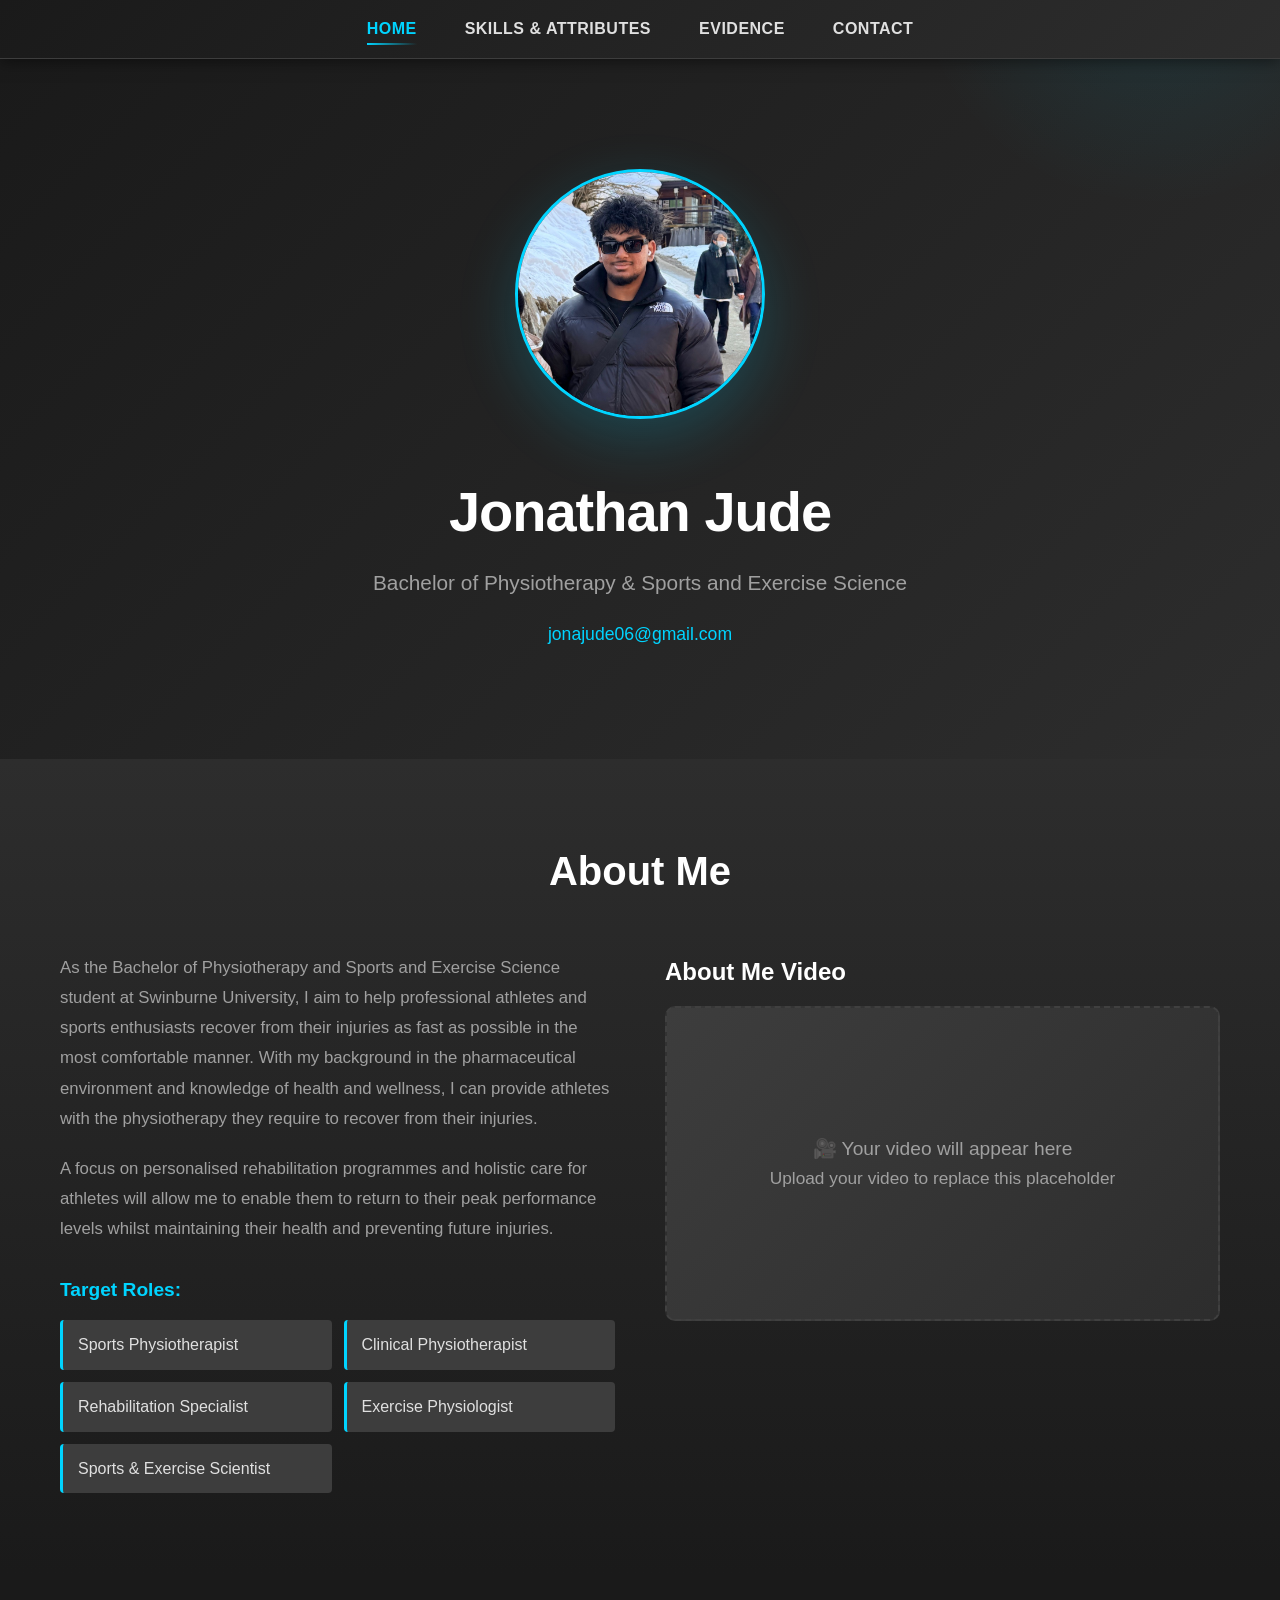
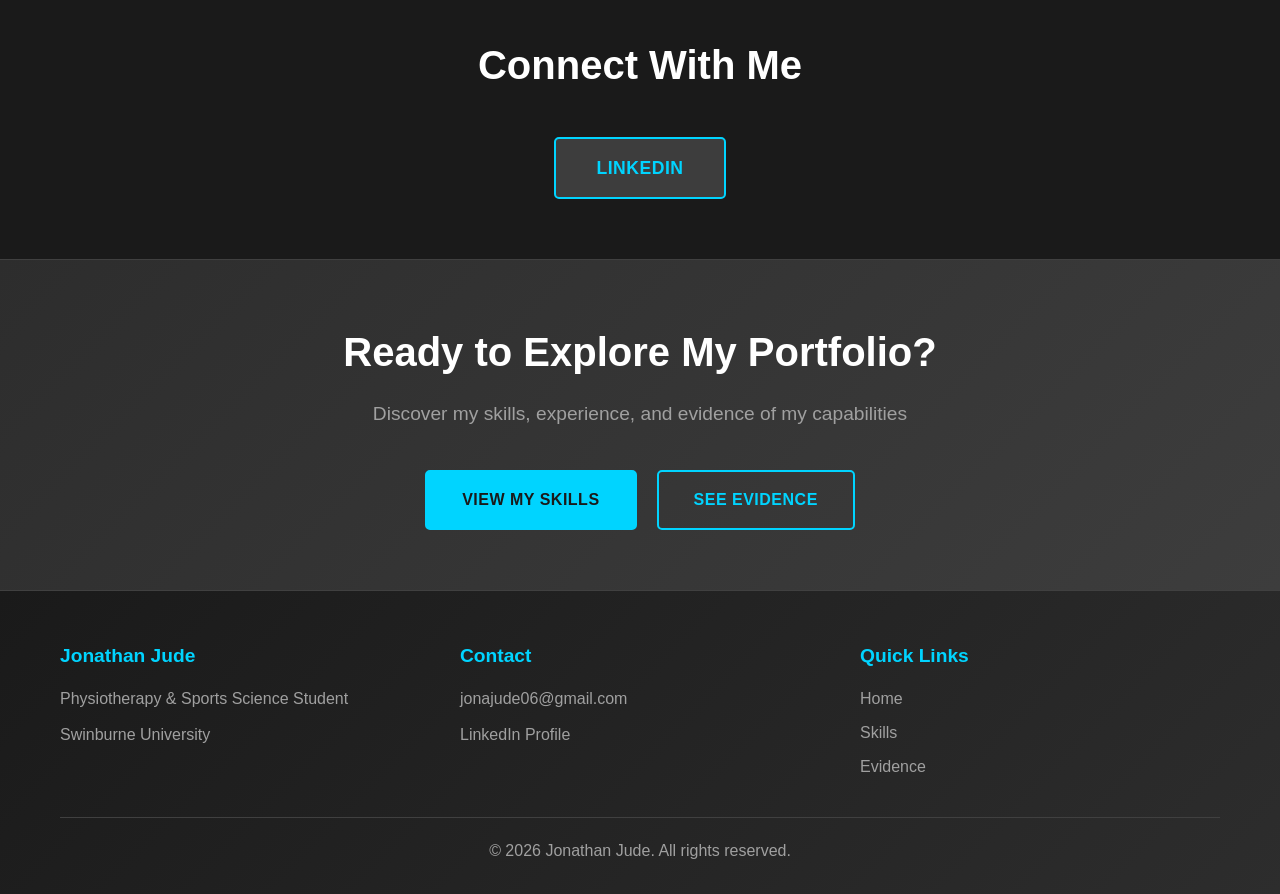
==== index.html @ 3bde9a71 "Add files via upload" ====
<!DOCTYPE html>
<html lang="en">
<head>
    <meta charset="UTF-8">
    <meta name="viewport" content="width=device-width, initial-scale=1.0">
    <title>Jonathan Jude - Physiotherapy & Sports Science Portfolio</title>
    <link rel="stylesheet" href="styles.css">
</head>
<body>
    <!-- Navigation -->
    <nav class="navbar">
        <div class="nav-container">
            <ul class="nav-links">
                <li><a href="index.html" class="active">Home</a></li>
                <li><a href="skills.html">Skills & Attributes</a></li>
                <li><a href="evidence.html">Evidence</a></li>
                <li><a href="#contact">Contact</a></li>
            </ul>
        </div>
    </nav>

    <!-- Hero Section -->
    <section class="hero">
        <div class="hero-content">
            <div class="profile-container">
                <img src="IMG_2992.jpg" alt="Jonathan Jude" class="profile-photo">
            </div>
            <h1>Jonathan Jude</h1>
            <p class="subtitle">Bachelor of Physiotherapy & Sports and Exercise Science</p>
            <p class="email"><a href="mailto:jonajude06@gmail.com">jonajude06@gmail.com</a></p>
        </div>
    </section>

    <!-- About Me Section -->
    <section class="about-me">
        <div class="container">
            <h2>About Me</h2>
            <div class="about-content">
                <div class="about-text">
                    <p>
                        As the Bachelor of Physiotherapy and Sports and Exercise Science student at Swinburne University, I aim to help professional athletes and sports enthusiasts recover from their injuries as fast as possible in the most comfortable manner. With my background in the pharmaceutical environment and knowledge of health and wellness, I can provide athletes with the physiotherapy they require to recover from their injuries.
                    </p>
                    <p>
                        A focus on personalised rehabilitation programmes and holistic care for athletes will allow me to enable them to return to their peak performance levels whilst maintaining their health and preventing future injuries.
                    </p>
                    <h3>Target Roles:</h3>
                    <ul class="roles-list">
                        <li>Sports Physiotherapist</li>
                        <li>Clinical Physiotherapist</li>
                        <li>Rehabilitation Specialist</li>
                        <li>Exercise Physiologist</li>
                        <li>Sports & Exercise Scientist</li>
                    </ul>
                </div>

                <!-- Video Placeholder -->
                <div class="video-container">
                    <h3>About Me Video</h3>
                    <div class="video-placeholder">
                        <p>🎥 Your video will appear here</p>
                        <p style="font-size: 0.9em;">Upload your video to replace this placeholder</p>
                        <!-- Replace the src below with your video URL when ready -->
                        <!-- <iframe width="100%" height="315" src="YOUR_VIDEO_URL" frameborder="0" allowfullscreen></iframe> -->
                    </div>
                </div>
            </div>
        </div>
    </section>

    <!-- Professional Networks -->
    <section class="networks">
        <div class="container">
            <h2>Connect With Me</h2>
            <div class="network-links">
                <a href="https://www.linkedin.com/in/jonathan-jude-8856983b6/" target="_blank" class="network-btn linkedin">
                    <span>LinkedIn</span>
                </a>
            </div>
        </div>
    </section>

    <!-- CTA Section -->
    <section class="cta">
        <div class="container">
            <h2>Ready to Explore My Portfolio?</h2>
            <p>Discover my skills, experience, and evidence of my capabilities</p>
            <div class="cta-buttons">
                <a href="skills.html" class="btn btn-primary">View My Skills</a>
                <a href="evidence.html" class="btn btn-secondary">See Evidence</a>
            </div>
        </div>
    </section>

    <!-- Footer -->
    <footer class="footer" id="contact">
        <div class="container">
            <div class="footer-content">
                <div class="footer-section">
                    <h3>Jonathan Jude</h3>
                    <p>Physiotherapy & Sports Science Student</p>
                    <p>Swinburne University</p>
                </div>
                <div class="footer-section">
                    <h3>Contact</h3>
                    <p><a href="mailto:jonajude06@gmail.com">jonajude06@gmail.com</a></p>
                    <p><a href="https://www.linkedin.com/in/jonathan-jude-8856983b6/" target="_blank">LinkedIn Profile</a></p>
                </div>
                <div class="footer-section">
                    <h3>Quick Links</h3>
                    <ul>
                        <li><a href="index.html">Home</a></li>
                        <li><a href="skills.html">Skills</a></li>
                        <li><a href="evidence.html">Evidence</a></li>
                    </ul>
                </div>
            </div>
            <div class="footer-bottom">
                <p>&copy; 2026 Jonathan Jude. All rights reserved.</p>
            </div>
        </div>
    </footer>

    <script src="script.js"></script>
</body>
</html>
---- styles.css ----
/* ===========================
   GENERAL STYLES
   =========================== */
* {
    margin: 0;
    padding: 0;
    box-sizing: border-box;
}

:root {
    --primary-dark: #1a1a1a;
    --secondary-dark: #2d2d2d;
    --tertiary-dark: #3d3d3d;
    --accent-color: #00d4ff;
    --text-light: #e0e0e0;
    --text-grey: #a0a0a0;
    --white: #ffffff;
    --border-color: #404040;
}

html {
    scroll-behavior: smooth;
}

body {
    font-family: 'Segoe UI', 'Helvetica Neue', Arial, sans-serif;
    line-height: 1.6;
    color: var(--text-light);
    background-color: var(--primary-dark);
}

.container {
    max-width: 1200px;
    margin: 0 auto;
    padding: 0 20px;
}

/* ===========================
   NAVIGATION
   =========================== */
.navbar {
    background: linear-gradient(135deg, var(--primary-dark) 0%, var(--secondary-dark) 100%);
    padding: 1rem 0;
    position: sticky;
    top: 0;
    z-index: 1000;
    box-shadow: 0 2px 15px rgba(0, 0, 0, 0.5);
    border-bottom: 1px solid var(--tertiary-dark);
}

.nav-container {
    max-width: 1200px;
    margin: 0 auto;
    padding: 0 20px;
    display: flex;
    justify-content: center;
    align-items: center;
}

.nav-links {
    display: flex;
    list-style: none;
    gap: 3rem;
}

.nav-links a {
    color: var(--text-light);
    text-decoration: none;
    font-weight: 600;
    transition: all 0.3s ease;
    position: relative;
    font-size: 1rem;
    text-transform: uppercase;
    letter-spacing: 0.5px;
}

.nav-links a:hover,
.nav-links a.active {
    color: var(--accent-color);
}

.nav-links a.active::after {
    content: '';
    position: absolute;
    bottom: -8px;
    left: 0;
    right: 0;
    height: 2px;
    background: linear-gradient(90deg, var(--accent-color), transparent);
}

/* ===========================
   HERO SECTION
   =========================== */
.hero {
    background: linear-gradient(135deg, var(--primary-dark) 0%, var(--secondary-dark) 100%);
    color: var(--text-light);
    padding: 100px 20px;
    text-align: center;
    min-height: 700px;
    display: flex;
    align-items: center;
    justify-content: center;
    position: relative;
    overflow: hidden;
}

.hero::before {
    content: '';
    position: absolute;
    top: -50%;
    right: -10%;
    width: 500px;
    height: 500px;
    background: radial-gradient(circle, rgba(0, 212, 255, 0.1) 0%, transparent 70%);
    border-radius: 50%;
}

.hero-content {
    max-width: 600px;
    position: relative;
    z-index: 1;
}

.profile-container {
    margin-bottom: 40px;
}

.profile-photo {
    width: 250px;
    height: 250px;
    border-radius: 50%;
    border: 3px solid var(--accent-color);
    box-shadow: 0 20px 60px rgba(0, 212, 255, 0.2);
    object-fit: cover;
    transition: all 0.3s ease;
}

.profile-photo:hover {
    box-shadow: 0 20px 80px rgba(0, 212, 255, 0.4);
    transform: scale(1.02);
}

.hero h1 {
    font-size: 3.5rem;
    margin-bottom: 10px;
    font-weight: 700;
    color: var(--white);
    letter-spacing: -1px;
}

.subtitle {
    font-size: 1.3rem;
    margin-bottom: 20px;
    font-weight: 300;
    color: var(--text-grey);
}

.email a {
    color: var(--accent-color);
    text-decoration: none;
    font-size: 1.1rem;
    font-weight: 500;
    transition: all 0.3s ease;
}

.email a:hover {
    text-decoration: underline;
    color: var(--white);
}

/* ===========================
   ABOUT ME SECTION
   =========================== */
.about-me {
    padding: 80px 20px;
    background: linear-gradient(180deg, var(--secondary-dark) 0%, var(--primary-dark) 100%);
}

.about-me h2 {
    font-size: 2.5rem;
    color: var(--white);
    margin-bottom: 50px;
    text-align: center;
}

.about-content {
    display: grid;
    grid-template-columns: 1fr 1fr;
    gap: 50px;
    align-items: start;
}

.about-text p {
    font-size: 1.05rem;
    color: var(--text-grey);
    margin-bottom: 20px;
    line-height: 1.8;
}

.about-text h3 {
    color: var(--accent-color);
    margin-top: 30px;
    margin-bottom: 15px;
    font-size: 1.2rem;
}

.roles-list {
    list-style: none;
    display: grid;
    grid-template-columns: 1fr 1fr;
    gap: 12px;
}

.roles-list li {
    background-color: var(--tertiary-dark);
    padding: 12px 15px;
    border-left: 3px solid var(--accent-color);
    border-radius: 4px;
    font-weight: 500;
    color: var(--text-light);
}

/* Video Container */
.video-container h3 {
    font-size: 1.5rem;
    color: var(--white);
    margin-bottom: 15px;
}

.video-placeholder {
    background: linear-gradient(135deg, var(--tertiary-dark) 0%, var(--secondary-dark) 100%);
    border-radius: 10px;
    padding: 60px 20px;
    text-align: center;
    min-height: 315px;
    display: flex;
    flex-direction: column;
    align-items: center;
    justify-content: center;
    border: 2px dashed var(--border-color);
    color: var(--text-grey);
    font-size: 1.2rem;
}

iframe {
    border-radius: 10px;
    box-shadow: 0 10px 40px rgba(0, 0, 0, 0.3);
    border: 1px solid var(--tertiary-dark);
}

/* ===========================
   NETWORKS SECTION
   =========================== */
.networks {
    padding: 60px 20px;
    background-color: var(--primary-dark);
}

.networks h2 {
    font-size: 2.5rem;
    color: var(--white);
    margin-bottom: 40px;
    text-align: center;
}

.network-links {
    display: flex;
    gap: 20px;
    justify-content: center;
    flex-wrap: wrap;
}

.network-btn {
    padding: 15px 40px;
    border-radius: 5px;
    text-decoration: none;
    font-weight: 600;
    font-size: 1.1rem;
    transition: all 0.3s ease;
    border: 2px solid;
    text-transform: uppercase;
    letter-spacing: 0.5px;
}

.network-btn.linkedin {
    background-color: var(--tertiary-dark);
    color: var(--accent-color);
    border-color: var(--accent-color);
}

.network-btn.linkedin:hover {
    background-color: var(--accent-color);
    color: var(--primary-dark);
    transform: translateY(-3px);
    box-shadow: 0 10px 30px rgba(0, 212, 255, 0.2);
}

.network-btn.github {
    background-color: var(--tertiary-dark);
    color: var(--accent-color);
    border-color: var(--accent-color);
}

.network-btn.github:hover {
    background-color: var(--accent-color);
    color: var(--primary-dark);
    transform: translateY(-3px);
    box-shadow: 0 10px 30px rgba(0, 212, 255, 0.2);
}

/* ===========================
   CTA SECTION
   =========================== */
.cta {
    background: linear-gradient(135deg, var(--secondary-dark) 0%, var(--tertiary-dark) 100%);
    color: var(--text-light);
    padding: 60px 20px;
    text-align: center;
    border-top: 1px solid var(--border-color);
}

.cta h2 {
    font-size: 2.5rem;
    margin-bottom: 15px;
    color: var(--white);
}

.cta p {
    font-size: 1.2rem;
    margin-bottom: 40px;
    color: var(--text-grey);
}

.cta-buttons {
    display: flex;
    gap: 20px;
    justify-content: center;
    flex-wrap: wrap;
}

/* ===========================
   BUTTONS
   =========================== */
.btn {
    padding: 15px 35px;
    border-radius: 5px;
    text-decoration: none;
    font-weight: 600;
    font-size: 1rem;
    transition: all 0.3s ease;
    display: inline-block;
    cursor: pointer;
    border: 2px solid;
    text-transform: uppercase;
    letter-spacing: 0.5px;
}

.btn-primary {
    background-color: var(--accent-color);
    color: var(--primary-dark);
    border-color: var(--accent-color);
}

.btn-primary:hover {
    background-color: transparent;
    color: var(--accent-color);
    transform: translateY(-2px);
    box-shadow: 0 10px 30px rgba(0, 212, 255, 0.2);
}

.btn-secondary {
    background-color: transparent;
    color: var(--accent-color);
    border-color: var(--accent-color);
}

.btn-secondary:hover {
    background-color: var(--accent-color);
    color: var(--primary-dark);
    transform: translateY(-2px);
    box-shadow: 0 10px 30px rgba(0, 212, 255, 0.2);
}

/* ===========================
   SKILLS PAGE
   =========================== */
.skills-section {
    padding: 60px 20px;
    background: linear-gradient(180deg, var(--primary-dark) 0%, var(--secondary-dark) 100%);
    min-height: calc(100vh - 200px);
}

.skills-section h1 {
    font-size: 2.8rem;
    color: var(--white);
    margin-bottom: 20px;
    text-align: center;
}

.intro-text {
    font-size: 1.2rem;
    color: var(--text-grey);
    text-align: center;
    margin-bottom: 50px;
    max-width: 800px;
    margin-left: auto;
    margin-right: auto;
}

.skill-category {
    margin-bottom: 60px;
}

.skill-category h2 {
    font-size: 2rem;
    color: var(--white);
    margin-bottom: 30px;
    padding-bottom: 15px;
    border-bottom: 2px solid var(--accent-color);
}

.skills-grid {
    display: grid;
    grid-template-columns: repeat(auto-fit, minmax(300px, 1fr));
    gap: 25px;
}

.skill-card {
    background: linear-gradient(135deg, var(--secondary-dark) 0%, var(--tertiary-dark) 100%);
    padding: 25px;
    border-radius: 8px;
    box-shadow: 0 5px 20px rgba(0, 0, 0, 0.3);
    transition: all 0.3s ease;
    border-top: 3px solid var(--accent-color);
}

.skill-card:hover {
    transform: translateY(-5px);
    box-shadow: 0 15px 40px rgba(0, 212, 255, 0.15);
    background: linear-gradient(135deg, var(--tertiary-dark) 0%, var(--secondary-dark) 100%);
}

.skill-card h3 {
    color: var(--accent-color);
    margin-bottom: 12px;
    font-size: 1.2rem;
}

.skill-card p {
    color: var(--text-grey);
    line-height: 1.7;
}

.experience-list {
    display: grid;
    gap: 25px;
}

.experience-item {
    background: linear-gradient(135deg, var(--secondary-dark) 0%, var(--tertiary-dark) 100%);
    padding: 30px;
    border-radius: 8px;
    box-shadow: 0 5px 20px rgba(0, 0, 0, 0.3);
    border-left: 5px solid var(--accent-color);
}

.experience-item h3 {
    color: var(--white);
    font-size: 1.5rem;
    margin-bottom: 8px;
}

.experience-item p {
    color: var(--text-grey);
    margin-bottom: 15px;
    font-weight: 500;
}

.experience-item ul {
    list-style: none;
    margin-left: 0;
}

.experience-item li {
    padding-left: 25px;
    position: relative;
    color: var(--text-grey);
    margin-bottom: 8px;
}

.experience-item li:before {
    content: "→";
    position: absolute;
    left: 0;
    color: var(--accent-color);
    font-weight: bold;
}

.qualifications-list {
    display: grid;
    gap: 15px;
}

.qualification-item {
    background: linear-gradient(135deg, var(--secondary-dark) 0%, var(--tertiary-dark) 100%);
    padding: 20px;
    border-radius: 8px;
    border-left: 4px solid var(--accent-color);
    box-shadow: 0 3px 15px rgba(0, 0, 0, 0.2);
}

.qualification-item h3 {
    color: var(--white);
    margin-bottom: 8px;
}

.qualification-item p {
    color: var(--text-grey);
    font-size: 0.95rem;
}

.cta-section {
    background: linear-gradient(135deg, var(--secondary-dark) 0%, var(--tertiary-dark) 100%);
    color: var(--text-light);
    padding: 50px 30px;
    border-radius: 8px;
    margin-top: 60px;
    text-align: center;
    border: 1px solid var(--border-color);
}

.cta-section h2 {
    font-size: 2rem;
    margin-bottom: 15px;
    color: var(--white);
}

.cta-section p {
    font-size: 1.1rem;
    margin-bottom: 30px;
    color: var(--text-grey);
}

/* ===========================
   EVIDENCE PAGE
   =========================== */
.evidence-section {
    padding: 60px 20px;
    background: linear-gradient(180deg, var(--primary-dark) 0%, var(--secondary-dark) 100%);
    min-height: calc(100vh - 200px);
}

.evidence-section h1 {
    font-size: 2.8rem;
    color: var(--white);
    margin-bottom: 20px;
    text-align: center;
}

.evidence-item {
    background: linear-gradient(135deg, var(--secondary-dark) 0%, var(--tertiary-dark) 100%);
    padding: 40px;
    border-radius: 8px;
    box-shadow: 0 5px 25px rgba(0, 0, 0, 0.3);
    margin-bottom: 40px;
    border-left: 5px solid var(--accent-color);
}

.evidence-item.alternate {
    border-left: 5px solid var(--text-grey);
}

.evidence-content h2 {
    color: var(--white);
    font-size: 1.8rem;
    margin-bottom: 15px;
}

.evidence-type-badge {
    display: inline-block;
    background-color: var(--accent-color);
    color: var(--primary-dark);
    padding: 6px 15px;
    border-radius: 4px;
    font-size: 0.85rem;
    font-weight: 600;
    margin-bottom: 15px;
}

.evidence-content p {
    color: var(--text-grey);
    line-height: 1.8;
    margin-bottom: 15px;
}

.evidence-content ul {
    list-style: none;
    margin-left: 0;
    margin-bottom: 20px;
}

.evidence-content li {
    padding-left: 25px;
    position: relative;
    color: var(--text-grey);
    margin-bottom: 10px;
}

.evidence-content li:before {
    content: "✓";
    position: absolute;
    left: 0;
    color: var(--accent-color);
    font-weight: bold;
    font-size: 1.2rem;
}

.project-details {
    background-color: var(--primary-dark);
    padding: 20px;
    border-radius: 6px;
    margin: 20px 0;
    border: 1px solid var(--border-color);
}

.project-details li {
    margin-bottom: 12px;
    padding-left: 30px;
    position: relative;
}

.project-details li:before {
    content: "📌";
    position: absolute;
    left: 0;
}

.testimonial {
    background-color: var(--primary-dark);
    padding: 25px;
    border-left: 4px solid var(--accent-color);
    border-radius: 6px;
    margin: 20px 0;
    border: 1px solid var(--border-color);
}

.testimonial p {
    color: var(--text-grey);
    margin-bottom: 15px;
    font-size: 1.05rem;
    font-style: italic;
}

.testimonial footer {
    color: var(--text-light);
    font-style: normal;
    font-weight: 500;
}

.evidence-image-placeholder {
    background: linear-gradient(135deg, var(--tertiary-dark) 0%, var(--secondary-dark) 100%);
    padding: 80px 20px;
    border-radius: 8px;
    text-align: center;
    color: var(--text-grey);
    margin-top: 20px;
    border: 2px dashed var(--border-color);
}

.evidence-summary {
    background: linear-gradient(135deg, var(--secondary-dark) 0%, var(--tertiary-dark) 100%);
    color: var(--text-light);
    padding: 40px;
    border-radius: 8px;
    text-align: center;
    margin-top: 60px;
    border: 1px solid var(--border-color);
}

.evidence-summary h2 {
    font-size: 2rem;
    margin-bottom: 20px;
    color: var(--white);
}

.evidence-summary p {
    font-size: 1.1rem;
    margin-bottom: 30px;
    line-height: 1.8;
    color: var(--text-grey);
}

/* ===========================
   FOOTER
   =========================== */
.footer {
    background: linear-gradient(135deg, var(--primary-dark) 0%, var(--secondary-dark) 100%);
    color: var(--text-light);
    padding: 50px 20px 30px;
    border-top: 1px solid var(--border-color);
}

.footer-content {
    display: grid;
    grid-template-columns: repeat(auto-fit, minmax(250px, 1fr));
    gap: 40px;
    margin-bottom: 30px;
}

.footer-section h3 {
    color: var(--accent-color);
    margin-bottom: 15px;
    font-size: 1.2rem;
}

.footer-section p {
    color: var(--text-grey);
    margin-bottom: 10px;
    line-height: 1.6;
}

.footer-section a {
    color: var(--text-grey);
    text-decoration: none;
    transition: all 0.3s ease;
}

.footer-section a:hover {
    color: var(--accent-color);
}

.footer-section ul {
    list-style: none;
}

.footer-section li {
    margin-bottom: 8px;
}

.footer-bottom {
    border-top: 1px solid var(--border-color);
    padding-top: 20px;
    text-align: center;
    color: var(--text-grey);
}

/* ===========================
   RESPONSIVE DESIGN
   =========================== */
@media (max-width: 768px) {
    .nav-links {
        gap: 1.5rem;
        font-size: 0.9rem;
    }

    .hero h1 {
        font-size: 2.5rem;
    }

    .subtitle {
        font-size: 1.1rem;
    }

    .profile-photo {
        width: 180px;
        height: 180px;
    }

    .about-content {
        grid-template-columns: 1fr;
    }

    .roles-list {
        grid-template-columns: 1fr;
    }

    .skills-grid {
        grid-template-columns: 1fr;
    }

    .hero {
        padding: 60px 20px;
        min-height: auto;
    }

    .about-me,
    .skills-section,
    .evidence-section {
        padding: 40px 20px;
    }

    .skill-category h2,
    .evidence-section h1,
    .skills-section h1 {
        font-size: 1.8rem;
    }

    .cta-buttons {
        flex-direction: column;
    }

    .btn {
        width: 100%;
    }

    .footer-content {
        grid-template-columns: 1fr;
        gap: 25px;
    }

    .evidence-item {
        padding: 25px;
    }
}

@media (max-width: 480px) {
    .nav-links {
        gap: 0.8rem;
        font-size: 0.75rem;
    }

    .hero h1 {
        font-size: 2rem;
    }

    .profile-photo {
        width: 150px;
        height: 150px;
    }

    .subtitle {
        font-size: 0.95rem;
    }

    .container {
        padding: 0 15px;
    }

    .about-text h2 {
        font-size: 1.8rem;
    }

    .intro-text {
        font-size: 1rem;
    }
}
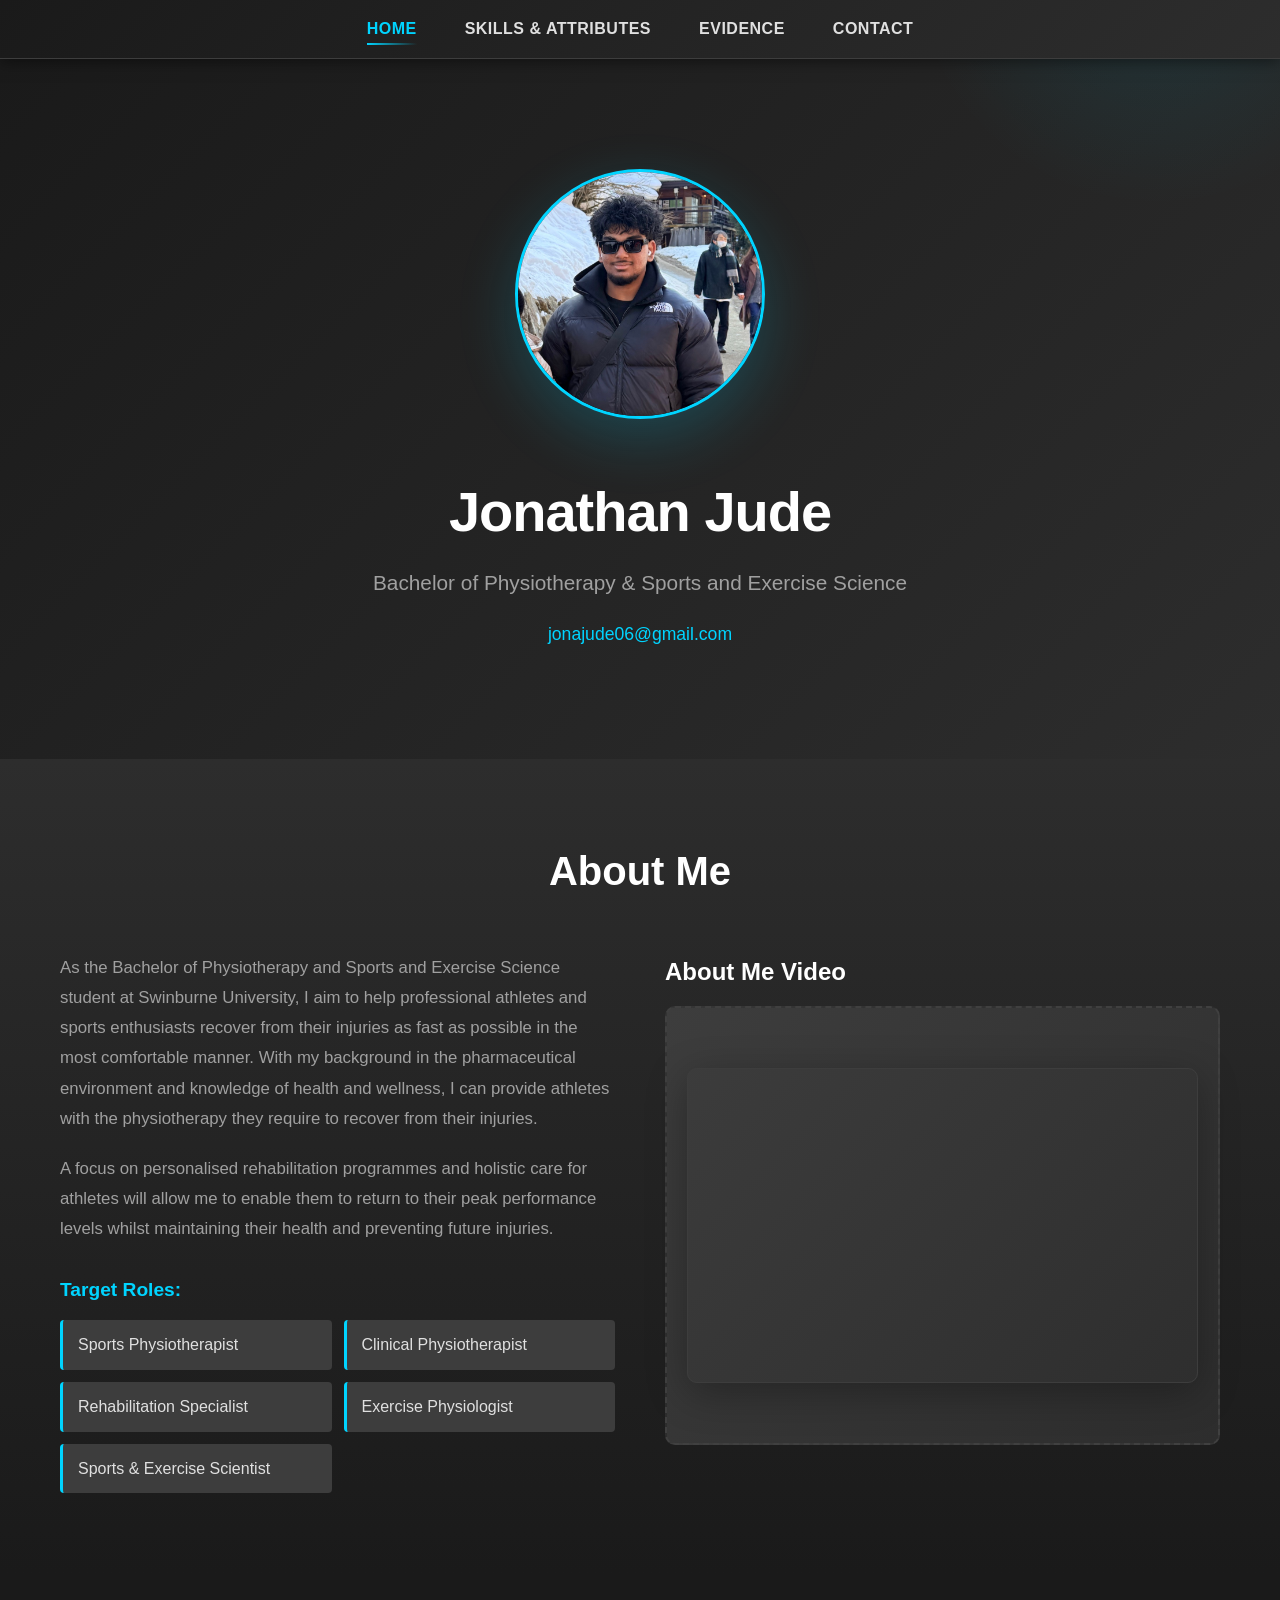
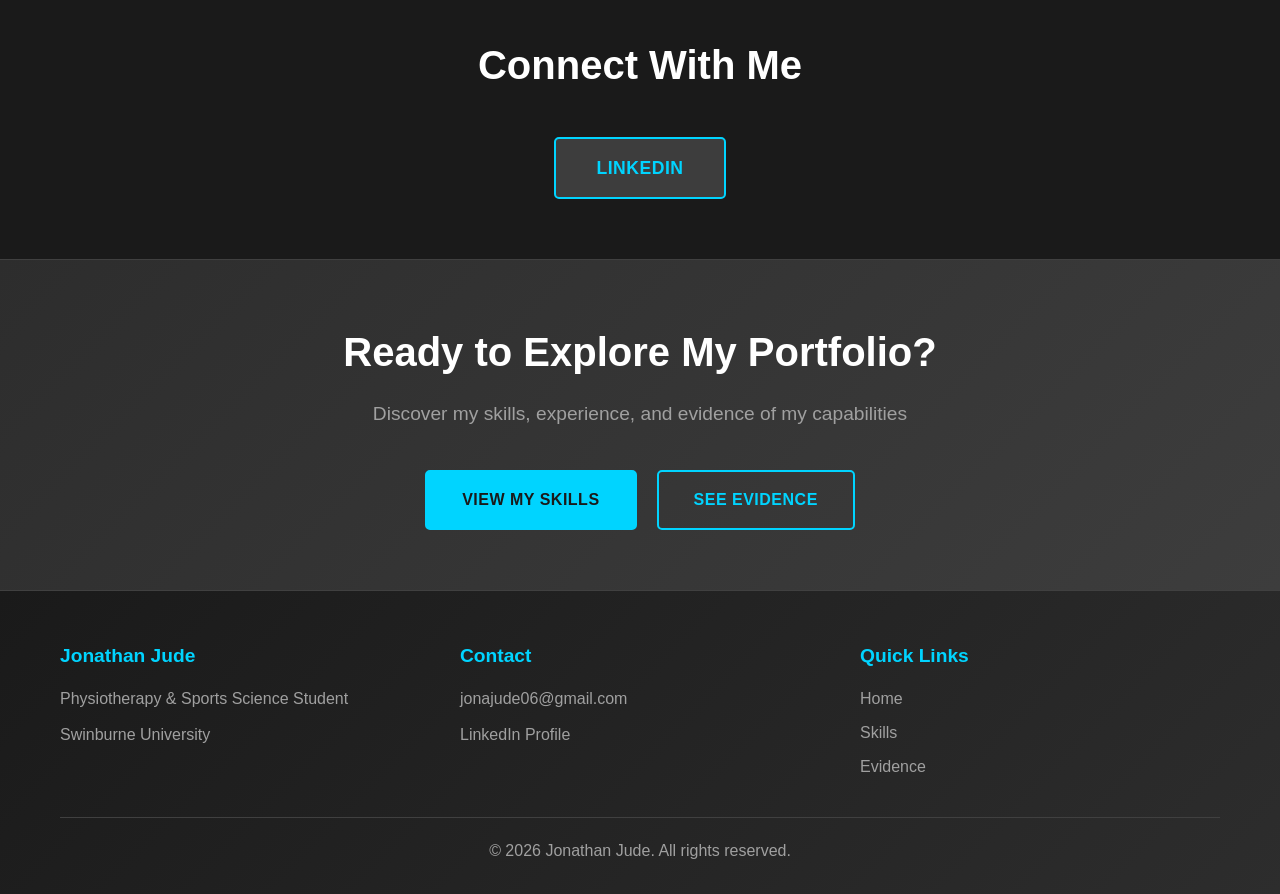
==== commit 657ba8b5: "Revise video placeholder to embed YouTube video Updated video section with an embedded YouTube video" ====
--- a/index.html
+++ b/index.html
@@ -53,14 +53,11 @@
                     </ul>
                 </div>
 
-                <!-- Video Placeholder -->
+                <!-- Video Section -->
                 <div class="video-container">
                     <h3>About Me Video</h3>
                     <div class="video-placeholder">
-                        <p>🎥 Your video will appear here</p>
-                        <p style="font-size: 0.9em;">Upload your video to replace this placeholder</p>
-                        <!-- Replace the src below with your video URL when ready -->
-                        <!-- <iframe width="100%" height="315" src="YOUR_VIDEO_URL" frameborder="0" allowfullscreen></iframe> -->
+                        <iframe width="100%" height="315" src="https://www.youtube.com/embed/UXdoKg_gEPY" frameborder="0" allow="accelerometer; autoplay; clipboard-write; encrypted-media; gyroscope; picture-in-picture" allowfullscreen></iframe>
                     </div>
                 </div>
             </div>
@@ -122,4 +119,4 @@
 
     <script src="script.js"></script>
 </body>
-</html>+</html>
